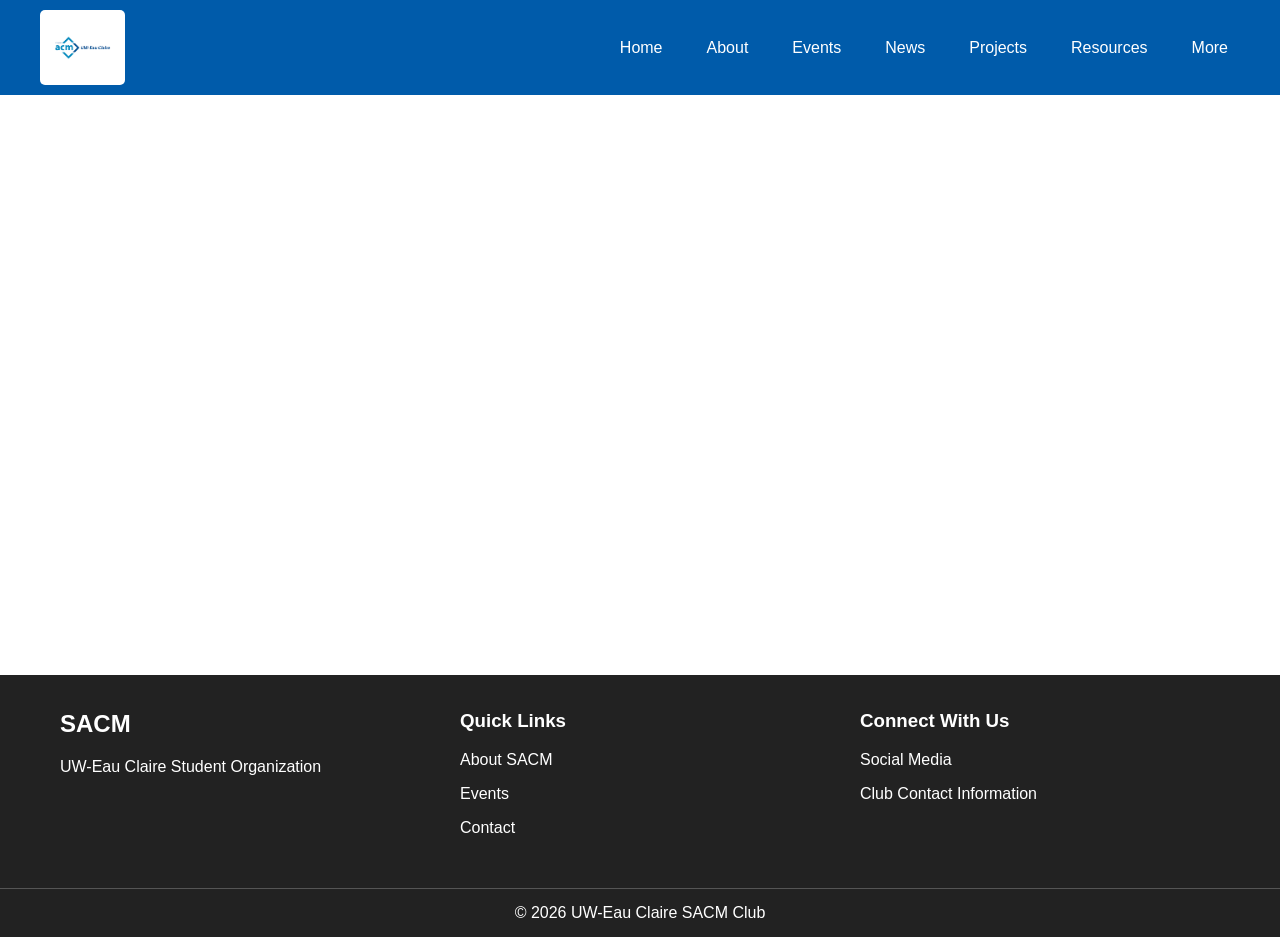
==== Group Project/html/index.html @ 6b76e26c "Add files via upload" ====
<!DOCTYPE html>
<html lang="en">

<head>
    <meta charset="UTF-8">
    <meta name="viewport" content="width=device-width, initial-scale=1.0">

    <title>SACM Club</title>

    <link rel="stylesheet" href="../css/style.css">
</head>

<body>

    <header>

        <nav class="navbar">

            <div class="logo">

                <a href="index.html">

                    <img src="../img/logo.png"
                         alt="ACM UW-Eau Claire logo">

                </a>

            </div>


            <ul class="navlinks">

                <li>
                    <a href="index.html">Home</a>
                </li>

                <li>
                    <a href="about.html">About</a>
                </li>

                <li>
                    <a href="events.html">Events</a>
                </li>

                <li>
                    <a href="news.html">News</a>
                </li>

                <li>
                    <a href="projects.html">Projects</a>
                </li>

                <li>
                    <a href="resources.html">Resources</a>
                </li>

                <li class="dropdown">

                    <a href="#">More</a>

                    <ul class="dropdownmenu">

                        <li>
                            <a href="board.html">
                                Board Members
                            </a>
                        </li>

                        <li>
                            <a href="join.html">
                                Join SACM
                            </a>
                        </li>

                        <li>
                            <a href="contact.html">
                                Contact
                            </a>
                        </li>

                        <li>
                            <a href="login.html">
                                Login
                            </a>
                        </li>

                    </ul>

                </li>

            </ul>

        </nav>

    </header>


    <main>

    </main>



    <footer>

        <div class="footercontainer">

            <div class="footersection">

                <h2>SACM</h2>

                <p>
                    UW-Eau Claire Student Organization
                </p>

            </div>


            <div class="footersection">

                <h3>Quick Links</h3>

                <p>
                    <a href="about.html">
                        About SACM
                    </a>
                </p>

                <p>
                    <a href="events.html">
                        Events
                    </a>
                </p>

                <p>
                    <a href="contact.html">
                        Contact
                    </a>
                </p>

            </div>


            <div class="footersection">

                <h3>Connect With Us</h3>

                <p>
                    Social Media
                </p>

                <p>
                    Club Contact Information
                </p>

            </div>

        </div>


        <div class="footerbottom">

            <p>
                &copy; 2026 UW-Eau Claire SACM Club
            </p>

        </div>

    </footer>

</body>

</html>
---- Group Project/css/style.css ----
body {
    margin: 0;

    font-family: Arial, sans-serif;

    background-color: white;

    color: #222;
}


.navbar {
    display: flex;

    justify-content: space-between;

    align-items: center;

    background-color: #005baa;

    padding: 10px 40px;
}



.logo {
    display: flex;

    align-items: center;
}


.logo a {
    display: flex;

    align-items: center;
}


.logo img {
    height: 65px;

    width: auto;

    background-color: white;

    padding: 5px 10px;

    border-radius: 5px;

    display: block;
}

.navlinks {
    display: flex;

    list-style: none;

    margin: 0;

    padding: 0;

    gap: 20px;
}


.navlinks li {
    position: relative;
}


.navlinks a {
    display: block;

    color: white;

    text-decoration: none;

    padding: 10px 12px;
}


.navlinks a:hover {
    background-color: #f2c75c;

    color: black;
}


.dropdownmenu {
    display: none;

    position: absolute;

    top: 100%;

    right: 0;

    min-width: 180px;

    background-color: white;

    list-style: none;

    margin: 0;

    padding: 0;

    border: 1px solid #cccccc;
}


.dropdownmenu li {
    width: 100%;
}


.dropdownmenu a {
    color: black;

    padding: 12px 15px;
}


.dropdownmenu a:hover {
    background-color: #eeeeee;

    color: black;
}


.dropdown:hover .dropdownmenu {
    display: block;
}



.dropdown:focus-within .dropdownmenu {
    display: block;
}


main {
    min-height: 500px;

    padding: 40px;
}


footer {
    background-color: #222222;

    color: white;
}


.footercontainer {
    display: flex;

    justify-content: space-around;

    padding: 35px 40px;
}


.footersection {
    width: 30%;
}


.footersection h2,
.footersection h3 {
    margin-top: 0;
}


.footersection a {
    color: white;

    text-decoration: none;
}


.footersection a:hover {
    text-decoration: underline;
}



.footerbottom {
    text-align: center;

    border-top: 1px solid #555555;

    padding: 15px;
}


.footerbottom p {
    margin: 0;
}



@media screen and (max-width: 768px) {

    .navbar {
        flex-direction: column;

        align-items: flex-start;

        padding: 15px 20px;
    }


    .logo img {
        height: 55px;
    }


    .navlinks {
        flex-direction: column;

        width: 100%;

        gap: 0;

        margin-top: 15px;
    }


    .navlinks li {
        width: 100%;
    }


    .navlinks a {
        width: 100%;

        box-sizing: border-box;
    }


    .dropdownmenu {
        position: static;

        width: 100%;

        border: none;
    }


    .dropdownmenu a {
        padding-left: 30px;
    }


    main {
        padding: 25px 20px;
    }


    .footercontainer {
        flex-direction: column;

        padding: 30px 20px;
    }


    .footersection {
        width: 100%;

        margin-bottom: 25px;
    }

}
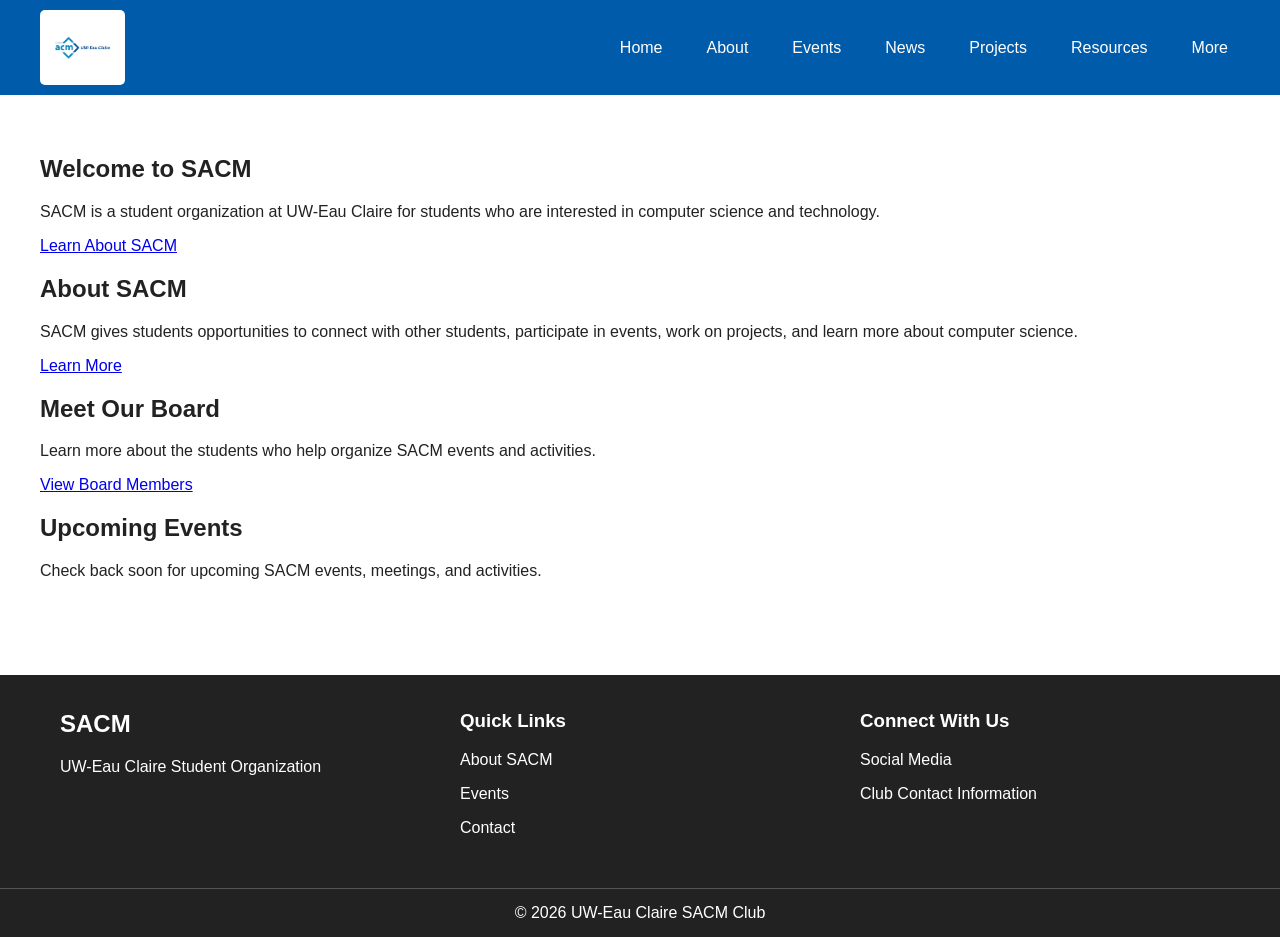
==== commit cd67e97a: "Add files via upload" ====
--- a/Group Project/html/index.html
+++ b/Group Project/html/index.html
@@ -1,15 +1,11 @@
 <!DOCTYPE html>
 <html lang="en">
-
 <head>
     <meta charset="UTF-8">
     <meta name="viewport" content="width=device-width, initial-scale=1.0">
-
-    <title>SACM Club</title>
-
+    <title>SACM Home</title>
     <link rel="stylesheet" href="../css/style.css">
 </head>
-
 <body>
 
     <header>
@@ -20,8 +16,8 @@
 
                 <a href="index.html">
 
-                    <img src="../img/logo.png"
-                         alt="ACM UW-Eau Claire logo">
+            <img src="../img/logo.png"
+                alt="ACM UW-Eau Claire logo">
 
                 </a>
 
@@ -94,14 +90,51 @@
 
     </header>
 
-
     <main>
 
+       <section class="hero">
+    <h1>Welcome to SACM</h1>
+
+    <p>
+        SACM is a student organization at UW-Eau Claire for students
+        who are interested in computer science and technology.
+    </p>
+
+    <a class="button" href="about.html">Learn About SACM</a>
+        </section>
+
+        <section class="home-about">
+            <h2>About SACM</h2>
+
+            <p>
+                SACM gives students opportunities to connect with other students,
+                participate in events, work on projects, and learn more about
+                computer science.
+            </p>
+
+            <a href="about.html">Learn More</a>
+        </section>
+
+        <section class="home-board">
+            <h2>Meet Our Board</h2>
+
+            <p>
+                Learn more about the students who help organize SACM events
+                and activities.
+            </p>
+
+            <a href="board.html">View Board Members</a>
+        </section>
+        <section class="home-events">
+            <h2>Upcoming Events</h2>
+        <p>
+            Check back soon for upcoming SACM events, meetings, and activities.
+        </p>
+        </section>
+
     </main>
 
-
-
-    <footer>
+   <footer>
 
         <div class="footercontainer">
 
@@ -168,6 +201,4 @@
 
     </footer>
 
-</body>
-
-</html>+</body>
